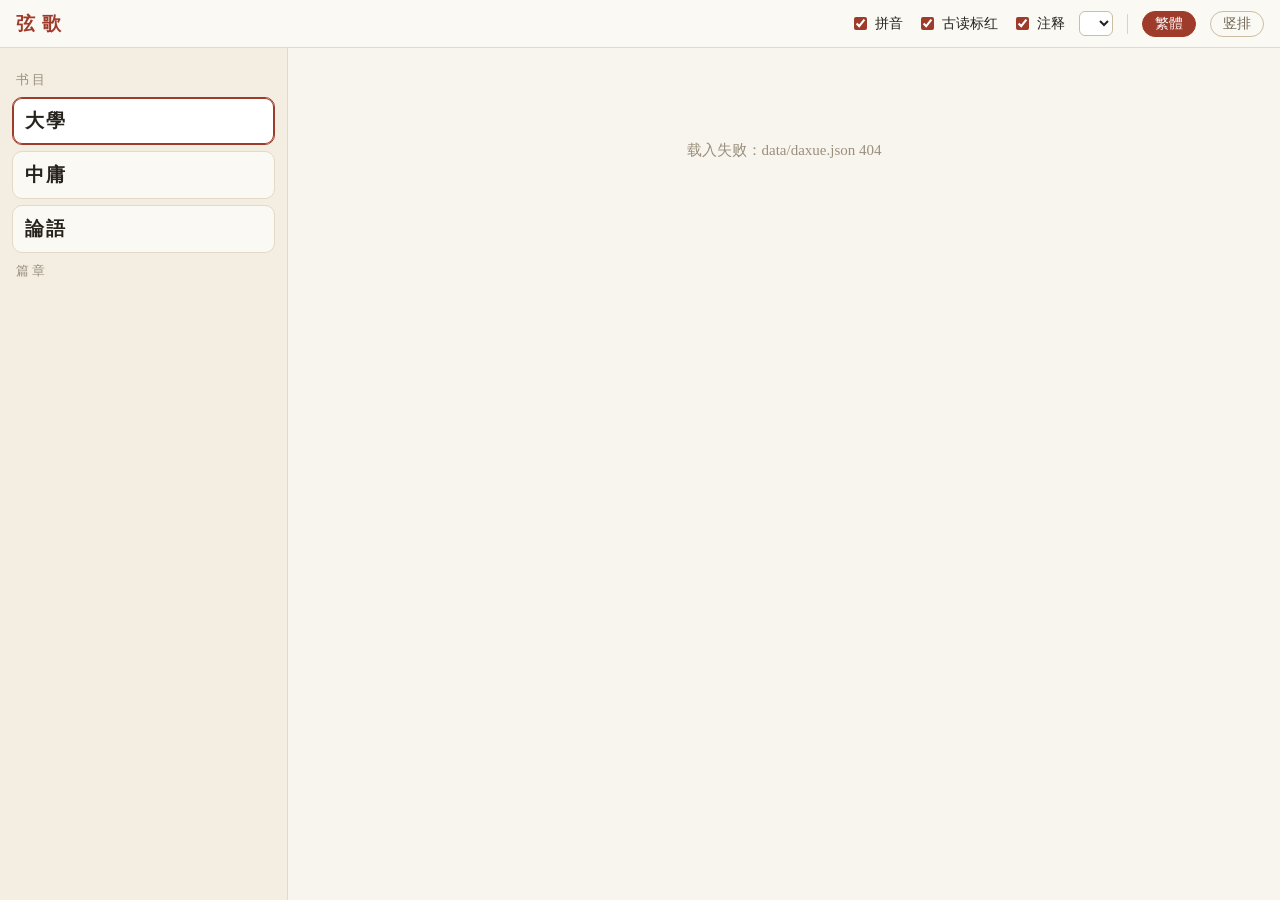
==== macos/Web/index.html @ 8f21b6e9 "Mac 版 v0.1.0：纯阅读首版——Swift+WKWebView 薄壳复用 Web 阅读核心，macos/ 新目录 - 横版界面：左栏书目/篇章、右阅读页；三本书可选书选章（大学 12 节/中庸" ====
<!DOCTYPE html>
<html lang="zh">
<head>
<meta charset="utf-8">
<title>弦歌</title>
<link rel="stylesheet" href="app.css">
</head>
<body class="gdon noteson">
<div class="app">
  <header class="toolbar">
    <div class="brand">弦歌</div>
    <div class="tools">
      <label class="tgl"><input type="checkbox" id="optPinyin" checked> 拼音</label>
      <label class="tgl"><input type="checkbox" id="optGd" checked> 古读标红</label>
      <label class="tgl"><input type="checkbox" id="optNotes" checked> 注释</label>
      <select id="optVer" title="注释版本"></select>
      <span class="sep"></span>
      <button id="optTrad" class="seg on" title="简繁切换">繁體</button>
      <button id="optVert" class="seg" title="横竖排切换">竖排</button>
    </div>
  </header>
  <div class="main">
    <aside class="sidebar">
      <div class="side-h">书目</div>
      <div id="bookList"></div>
      <div class="side-h" id="chapHead">篇章</div>
      <div id="chapList"></div>
    </aside>
    <section class="reader-wrap">
      <div id="notePanel" class="note-panel" hidden>
        <div class="np-h">注栏（点句查看）</div>
        <div id="notePanelBody" class="np-b">点一句，显示它所在注块的注释。</div>
      </div>
      <div id="reader" class="reader"><div class="txt" id="txt"></div></div>
    </section>
  </div>
</div>
<script src="bookdata.js"></script>
<script src="render.js"></script>
<script src="app.js"></script>
</body>
</html>
---- macos/Web/app.css ----
/* 弦歌 Mac 版 · 横版样式
   视觉口径与安卓 reader.html 一致：宣纸米白 #F8F5EF、墨色 #26221C、
   朱砂 #9E3B2B、古读红 #C8401F；宋体。左栏书目/篇章，右阅读区。 */
*{box-sizing:border-box}
html,body{margin:0;padding:0;height:100%;background:#F8F5EF;color:#26221C;}
body{font-family:"Songti SC","Noto Serif CJK SC","Noto Serif SC",serif;}
.app{display:flex;flex-direction:column;height:100vh;}

/* ---------- 工具栏 ---------- */
.toolbar{display:flex;align-items:center;gap:18px;padding:0 16px;height:48px;
  border-bottom:1px solid #E2D9C6;background:#FBF9F4;flex:none;}
.brand{font-size:19px;font-weight:700;letter-spacing:.35em;color:#9E3B2B;}
.tools{margin-left:auto;display:flex;align-items:center;gap:14px;font-size:13.5px;}
.tgl{display:flex;align-items:center;gap:5px;cursor:pointer;user-select:none;}
.tgl input{accent-color:#9E3B2B;}
#optVer{font-family:inherit;font-size:13.5px;color:#26221C;background:#fff;
  border:1px solid #CBBFA3;border-radius:6px;padding:3px 6px;}
.sep{width:1px;height:20px;background:#DDD2BA;}
.seg{font-family:inherit;font-size:13.5px;color:#6E6455;background:transparent;
  border:1px solid #CBBFA3;border-radius:999px;padding:3px 12px;cursor:pointer;}
.seg.on{color:#fff;background:#9E3B2B;border-color:#9E3B2B;}

/* ---------- 主区 ---------- */
.main{display:flex;flex:1;min-height:0;}

/* 左栏 */
.sidebar{width:288px;flex:none;border-right:1px solid #E2D9C6;background:#F3EEE1;
  overflow-y:auto;padding:14px 12px 20px;}
.side-h{font-size:12.5px;color:#9a8f7d;letter-spacing:.25em;margin:10px 4px 8px;}
.book{display:flex;align-items:baseline;gap:8px;width:100%;text-align:left;
  font-family:inherit;padding:10px 12px;margin-bottom:6px;cursor:pointer;
  background:#FBF9F4;border:1px solid #E2D9C6;border-radius:10px;color:#26221C;}
.book .bt{font-size:19px;font-weight:700;letter-spacing:.12em;}
.book .bc{margin-left:auto;font-size:12.5px;color:#9a8f7d;}
.book.on{border-color:#9E3B2B;background:#fff;box-shadow:0 0 0 1px #9E3B2B inset;}
.chap{display:block;width:100%;text-align:left;font-family:inherit;font-size:14.5px;
  padding:7px 12px;margin-bottom:2px;cursor:pointer;background:transparent;
  border:none;border-radius:8px;color:#3d382e;}
.chap:hover{background:rgba(158,59,43,.07);}
.chap.on{background:rgba(158,59,43,.13);color:#8A3226;font-weight:700;}

/* 阅读区 */
.reader-wrap{flex:1;display:flex;min-width:0;}
.reader{flex:1;overflow-y:auto;min-width:0;}
.txt{padding:26px 44px 60px;line-height:2.15;font-size:21px;max-width:900px;margin:0 auto;}
body.nopy rt{display:none}
body.nopy .txt{line-height:1.95}
ruby rt{font-size:.40em;color:#9a8f7d;}
body.gdon ruby.gd rt{color:#C8401F;font-weight:bold;}
section.ch h2{font-size:1.02em;line-height:1.5;color:#9E3B2B;margin:1.1em 0 .45em;
  font-weight:700;letter-spacing:.04em;}
section.ch:first-child h2{margin-top:.15em}
.ch-note{font-size:.72em;color:#A97C2C;margin:-.25em 0 .55em;}
p{margin:0;text-align:justify;}
.s{border-bottom:2px solid transparent;padding-bottom:1px;}
.s.cur{background:rgba(158,59,43,.14);border-bottom-color:#9E3B2B;}
/* 注块：句后同级块，左细线＋浅底与正文分层（同安卓 .ntb） */
.ntb{display:none;}
body.noteson .ntb{display:block;font-size:.72em;line-height:1.55;color:#6E6455;
  background:rgba(169,124,44,.07);border-left:3px solid #D8CDB4;
  padding:.5em .75em;margin:.4em 0 .9em;text-align:justify;}
.ntb .ntf{display:block;margin-top:.35em;font-size:.86em;color:#A97C2C;user-select:none;}
.ntb.cur{border-left-color:#9E3B2B;background:rgba(158,59,43,.12);}
.ntb.cur .ntt{color:#8A3226;}
.loading{padding:60px 0;text-align:center;color:#9a8f7d;font-size:15px;}

/* ---------- 竖排 ---------- */
/* 竖排时注块不进列流（同安卓竖排口径），改走左侧注栏点句查看 */
.note-panel{width:264px;flex:none;border-right:1px solid #E2D9C6;background:#F3EEE1;
  padding:16px 14px;overflow-y:auto;}
.np-h{font-size:12.5px;color:#9a8f7d;letter-spacing:.25em;margin-bottom:10px;}
.np-b{font-size:14.5px;line-height:1.7;color:#3d382e;text-align:justify;}
.np-b .ntf{display:block;margin-top:.5em;font-size:.86em;color:#A97C2C;}
body.vert .reader{overflow-x:auto;overflow-y:hidden;}
body.vert .txt{writing-mode:vertical-rl;-webkit-writing-mode:vertical-rl;
  height:100%;max-width:none;margin:0;padding:30px 36px;}
body.vert .ntb{display:none !important;}
body.vert section.ch h2{margin:0 .35em 0 .95em;}
body.vert p{text-align:start;}
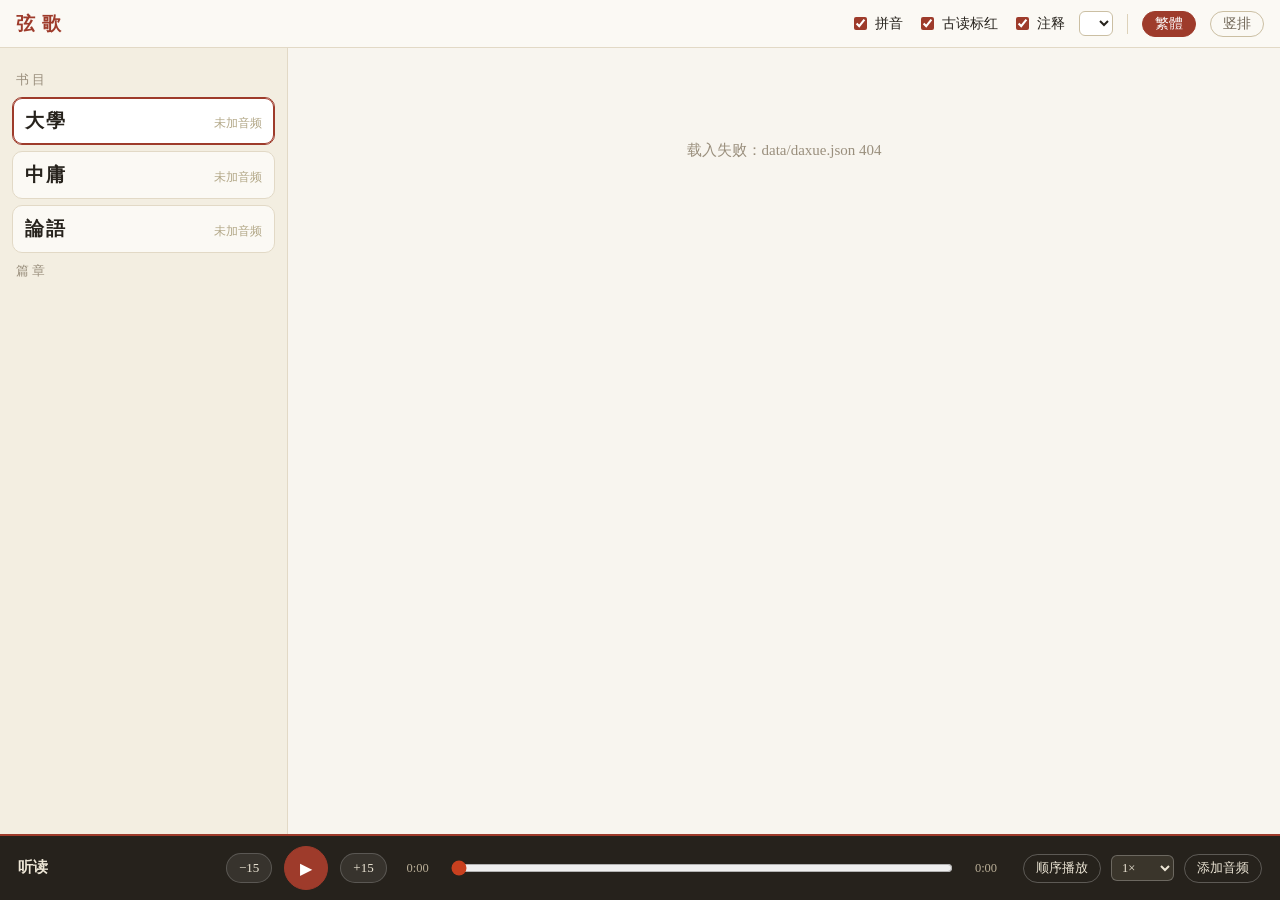
==== commit 0ad5fc40: "弦歌 Mac v0.2.0：听读（本地音频绑定＋播放器＋遍数同安卓账） - 原生桥：NSOpenPanel 选音频＋安全书签持久、xiange://audio 取流（Range） - 播放器：进度/s" ====
--- a/macos/Web/index.html
+++ b/macos/Web/index.html
@@ -34,9 +34,53 @@
       <div id="reader" class="reader"><div class="txt" id="txt"></div></div>
     </section>
   </div>
+  <footer class="player" id="playerBar">
+    <div class="pl-meta">
+      <div class="pl-chap" id="plChap">听读</div>
+      <div class="pl-book" id="plBook"></div>
+    </div>
+    <div class="pl-main">
+      <button id="plBack" class="pl-btn" title="后退 15 秒">−15</button>
+      <button id="plPlay" class="pl-btn pl-play" title="播放 / 暂停">▶</button>
+      <button id="plFwd" class="pl-btn" title="前进 15 秒">+15</button>
+      <span class="pl-time" id="plCur">0:00</span>
+      <input type="range" id="plSeek" min="0" max="0" step="0.1" value="0">
+      <span class="pl-time" id="plDur">0:00</span>
+    </div>
+    <div class="pl-side">
+      <button id="plLoop" class="pl-chip" title="循环模式（点击切换）">顺序播放</button>
+      <select id="plRate" title="倍速">
+        <option value="0.75">0.75×</option>
+        <option value="1" selected>1×</option>
+        <option value="1.25">1.25×</option>
+        <option value="1.5">1.5×</option>
+        <option value="2">2×</option>
+      </select>
+      <button id="plAddAudio" class="pl-chip" title="为当前书选择本地音频文件">添加音频</button>
+    </div>
+  </footer>
 </div>
+<div class="modal-mask" id="editMask" hidden>
+  <div class="modal">
+    <div class="md-title" id="editTitle">今日遍数</div>
+    <div class="md-row">
+      <button id="editMinus" class="md-step" title="减一">−</button>
+      <input id="editInput" type="text" inputmode="numeric" autocomplete="off">
+      <button id="editPlus" class="md-step" title="加一">＋</button>
+    </div>
+    <div class="md-err" id="editErr"></div>
+    <div class="md-btns">
+      <button id="editCancel" class="md-btn">取消</button>
+      <button id="editSave" class="md-btn on">存</button>
+    </div>
+  </div>
+</div>
+<audio id="audioEl" preload="auto"></audio>
 <script src="bookdata.js"></script>
 <script src="render.js"></script>
+<script src="stats.js"></script>
+<script src="playcore.js"></script>
+<script src="player.js"></script>
 <script src="app.js"></script>
 </body>
 </html>
--- a/macos/Web/app.css
+++ b/macos/Web/app.css
@@ -77,3 +77,70 @@
 body.vert .ntb{display:none !important;}
 body.vert section.ch h2{margin:0 .35em 0 .95em;}
 body.vert p{text-align:start;}
+
+/* ---------- v0.2.0 书卡（今日大字 + 五档统计行） ---------- */
+.book{flex-direction:column;align-items:stretch;gap:2px;}
+.bk-head{display:flex;align-items:baseline;gap:8px;}
+.bk-head .bt{font-size:19px;font-weight:700;letter-spacing:.12em;}
+.bk-audio{margin-left:auto;font-size:11.5px;color:#b3a888;}
+.bk-audio.has{color:#9E3B2B;}
+.bk-today{display:flex;align-items:baseline;gap:7px;margin-top:2px;}
+.bk-today b{font-size:27px;line-height:1;color:#9E3B2B;font-weight:700;}
+.bk-unit{font-size:12px;color:#9a8f7d;}
+.bk-stats{font-size:11.5px;color:#6E6455;line-height:1.5;}
+.book .bc{margin-left:0;font-size:11.5px;color:#b3a888;}
+
+/* ---------- v0.2.0 篇章行（标题 + 播放键 + 今日遍数 chip） ---------- */
+.chap-row{display:flex;align-items:center;gap:2px;border-radius:8px;margin-bottom:2px;}
+.chap-row .chap.main{flex:1;width:auto;margin-bottom:0;}
+.chap-row.playing .chap.main{color:#8A3226;}
+.chap-play{flex:none;font-family:inherit;font-size:11px;color:#9E3B2B;background:transparent;
+  border:none;border-radius:6px;padding:5px 6px;cursor:pointer;}
+.chap-play:hover{background:rgba(158,59,43,.10);}
+.chap-chip{flex:none;font-family:inherit;font-size:12px;color:#6E6455;background:rgba(169,124,44,.10);
+  border:1px solid #E2D9C6;border-radius:999px;padding:3px 9px;cursor:pointer;white-space:nowrap;}
+.chap-chip:hover{border-color:#9E3B2B;color:#8A3226;}
+
+/* ---------- v0.2.0 播放跟随高亮 ---------- */
+.s.play{background:rgba(158,59,43,.18);border-bottom-color:#9E3B2B;}
+
+/* ---------- v0.2.0 底部播放条（深色横贯，按已定原型） ---------- */
+.player{flex:none;display:flex;align-items:center;gap:18px;padding:10px 18px;
+  background:#26221C;color:#EDE6D6;border-top:2px solid #9E3B2B;}
+.pl-meta{width:190px;flex:none;min-width:0;}
+.pl-chap{font-size:15px;font-weight:700;white-space:nowrap;overflow:hidden;text-overflow:ellipsis;}
+.pl-book{font-size:12px;color:#B9AE97;margin-top:2px;white-space:nowrap;overflow:hidden;text-overflow:ellipsis;}
+.pl-main{flex:1;display:flex;align-items:center;gap:12px;min-width:0;}
+.pl-btn{font-family:inherit;font-size:13px;color:#EDE6D6;background:rgba(255,255,255,.08);
+  border:1px solid rgba(255,255,255,.18);border-radius:999px;padding:6px 12px;cursor:pointer;}
+.pl-btn:hover{background:rgba(255,255,255,.16);}
+.pl-play{width:44px;height:44px;font-size:16px;color:#fff;background:#9E3B2B;border-color:#9E3B2B;}
+.pl-play.dim{opacity:.45;}
+.pl-time{font-size:12.5px;color:#B9AE97;font-variant-numeric:tabular-nums;min-width:38px;text-align:center;}
+#plSeek{flex:1;accent-color:#C8401F;cursor:pointer;min-width:80px;}
+.pl-side{flex:none;display:flex;align-items:center;gap:10px;}
+.pl-chip{font-family:inherit;font-size:12.5px;color:#EDE6D6;background:transparent;
+  border:1px solid rgba(255,255,255,.25);border-radius:999px;padding:5px 12px;cursor:pointer;}
+.pl-chip.on{color:#fff;background:#9E3B2B;border-color:#9E3B2B;}
+.pl-chip.attn{animation:attnPulse 0.8s ease-in-out 2;}
+@keyframes attnPulse{50%{background:#C8401F;border-color:#C8401F;color:#fff;}}
+#plRate{font-family:inherit;font-size:12.5px;color:#EDE6D6;background:#3A352B;
+  border:1px solid rgba(255,255,255,.25);border-radius:6px;padding:4px 6px;}
+
+/* ---------- v0.2.0 遍数编辑弹层 ---------- */
+.modal-mask{position:fixed;inset:0;background:rgba(38,34,28,.45);
+  display:flex;align-items:center;justify-content:center;z-index:50;}
+.modal-mask[hidden]{display:none;}
+.modal{background:#FBF9F4;border:1px solid #E2D9C6;border-radius:14px;
+  padding:22px 24px;width:320px;box-shadow:0 12px 40px rgba(38,34,28,.35);}
+.md-title{font-size:16px;font-weight:700;color:#8A3226;margin-bottom:14px;}
+.md-row{display:flex;align-items:center;gap:10px;}
+.md-step{width:42px;height:42px;font-size:20px;font-family:inherit;color:#8A3226;
+  background:#fff;border:1px solid #CBBFA3;border-radius:10px;cursor:pointer;}
+#editInput{flex:1;height:42px;font-family:inherit;font-size:18px;text-align:center;
+  color:#26221C;background:#fff;border:1px solid #CBBFA3;border-radius:10px;min-width:0;}
+.md-err{min-height:18px;font-size:12.5px;color:#C8401F;margin-top:8px;}
+.md-btns{display:flex;justify-content:flex-end;gap:10px;margin-top:10px;}
+.md-btn{font-family:inherit;font-size:14px;padding:7px 20px;border-radius:999px;cursor:pointer;
+  color:#6E6455;background:transparent;border:1px solid #CBBFA3;}
+.md-btn.on{color:#fff;background:#9E3B2B;border-color:#9E3B2B;}
